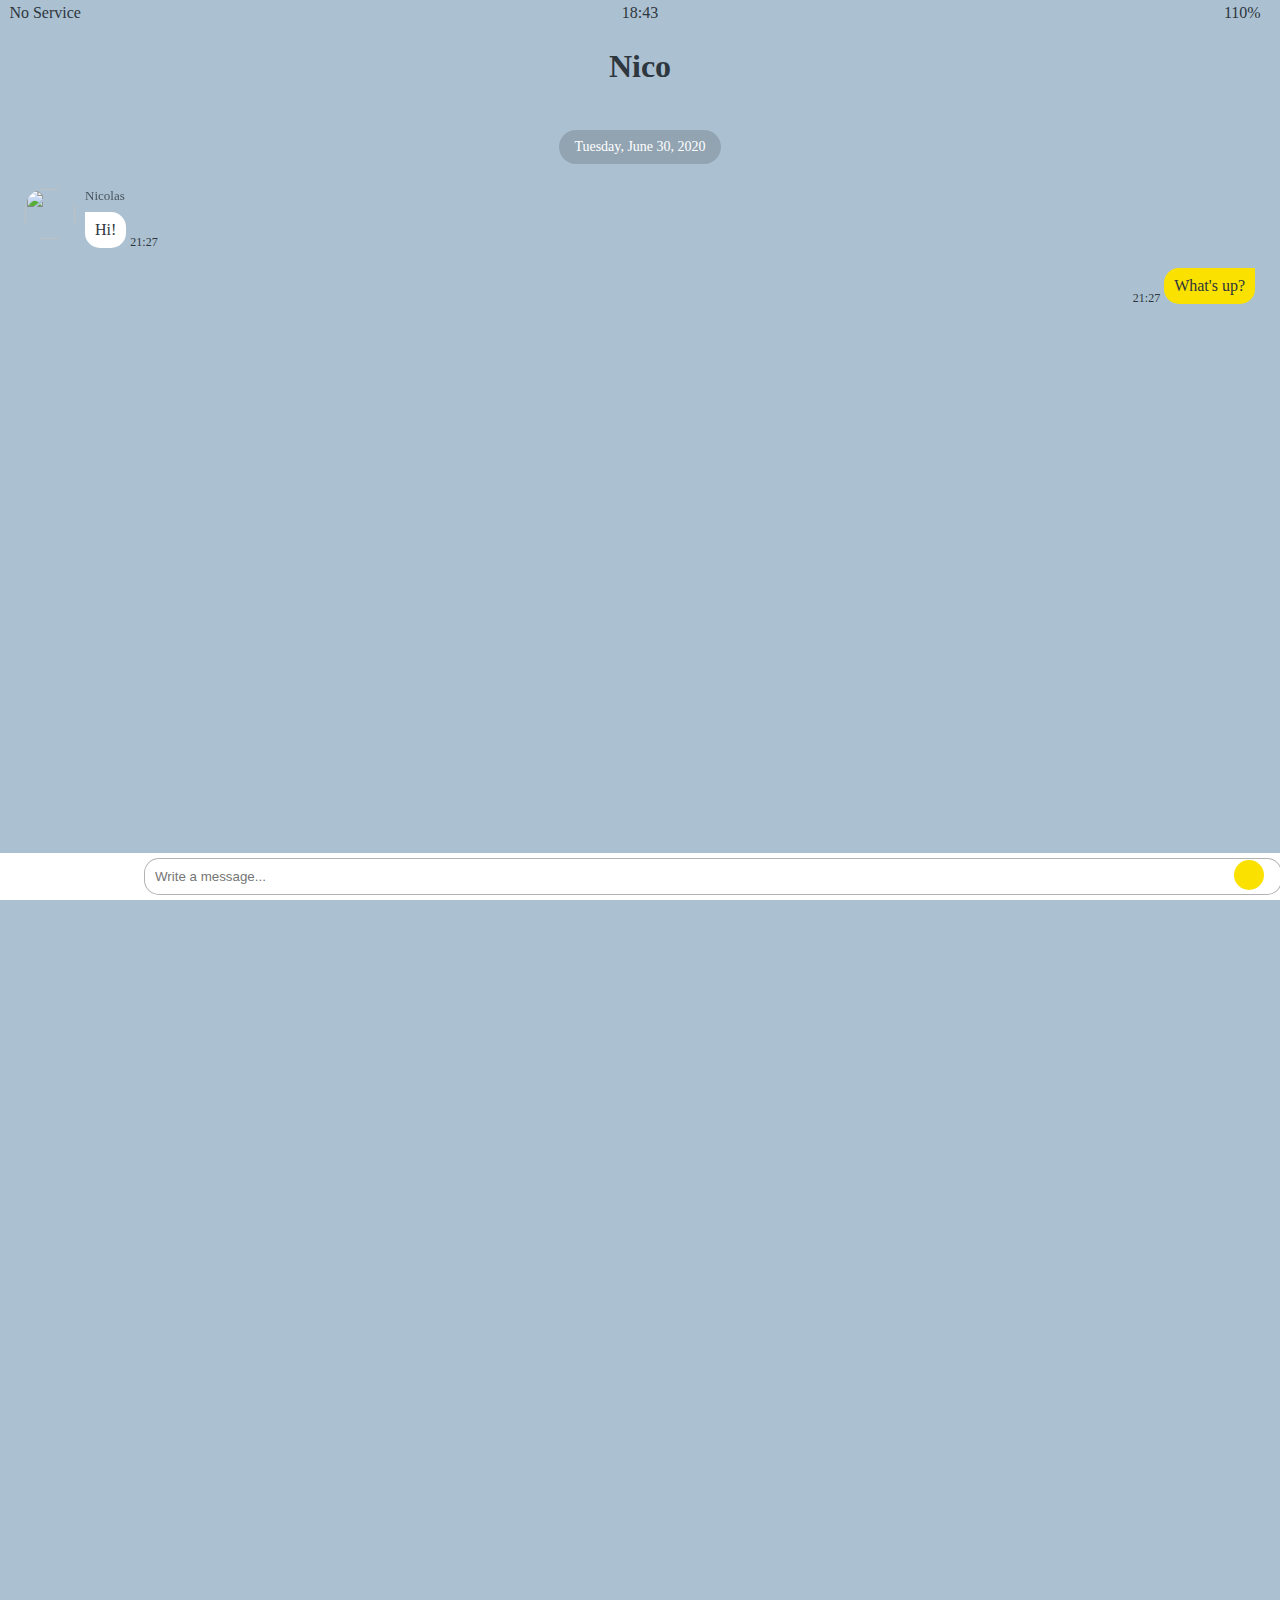
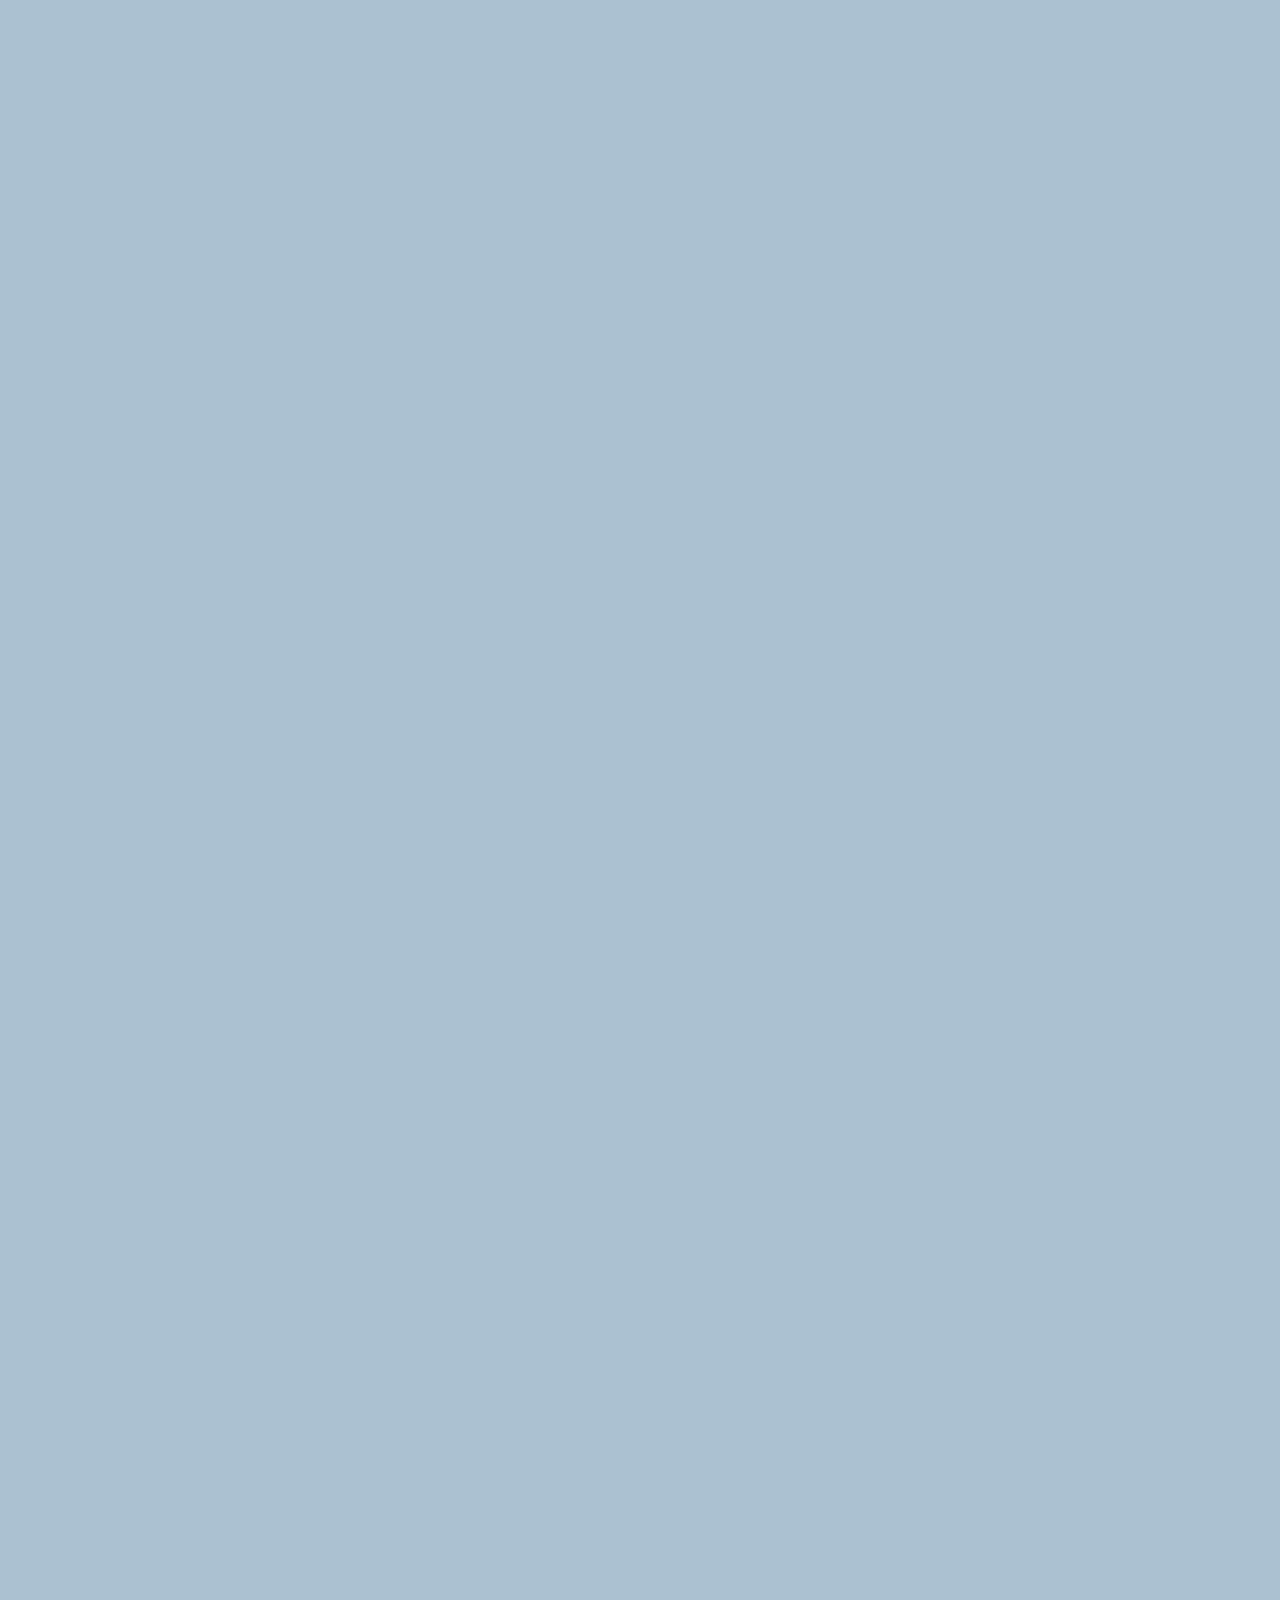
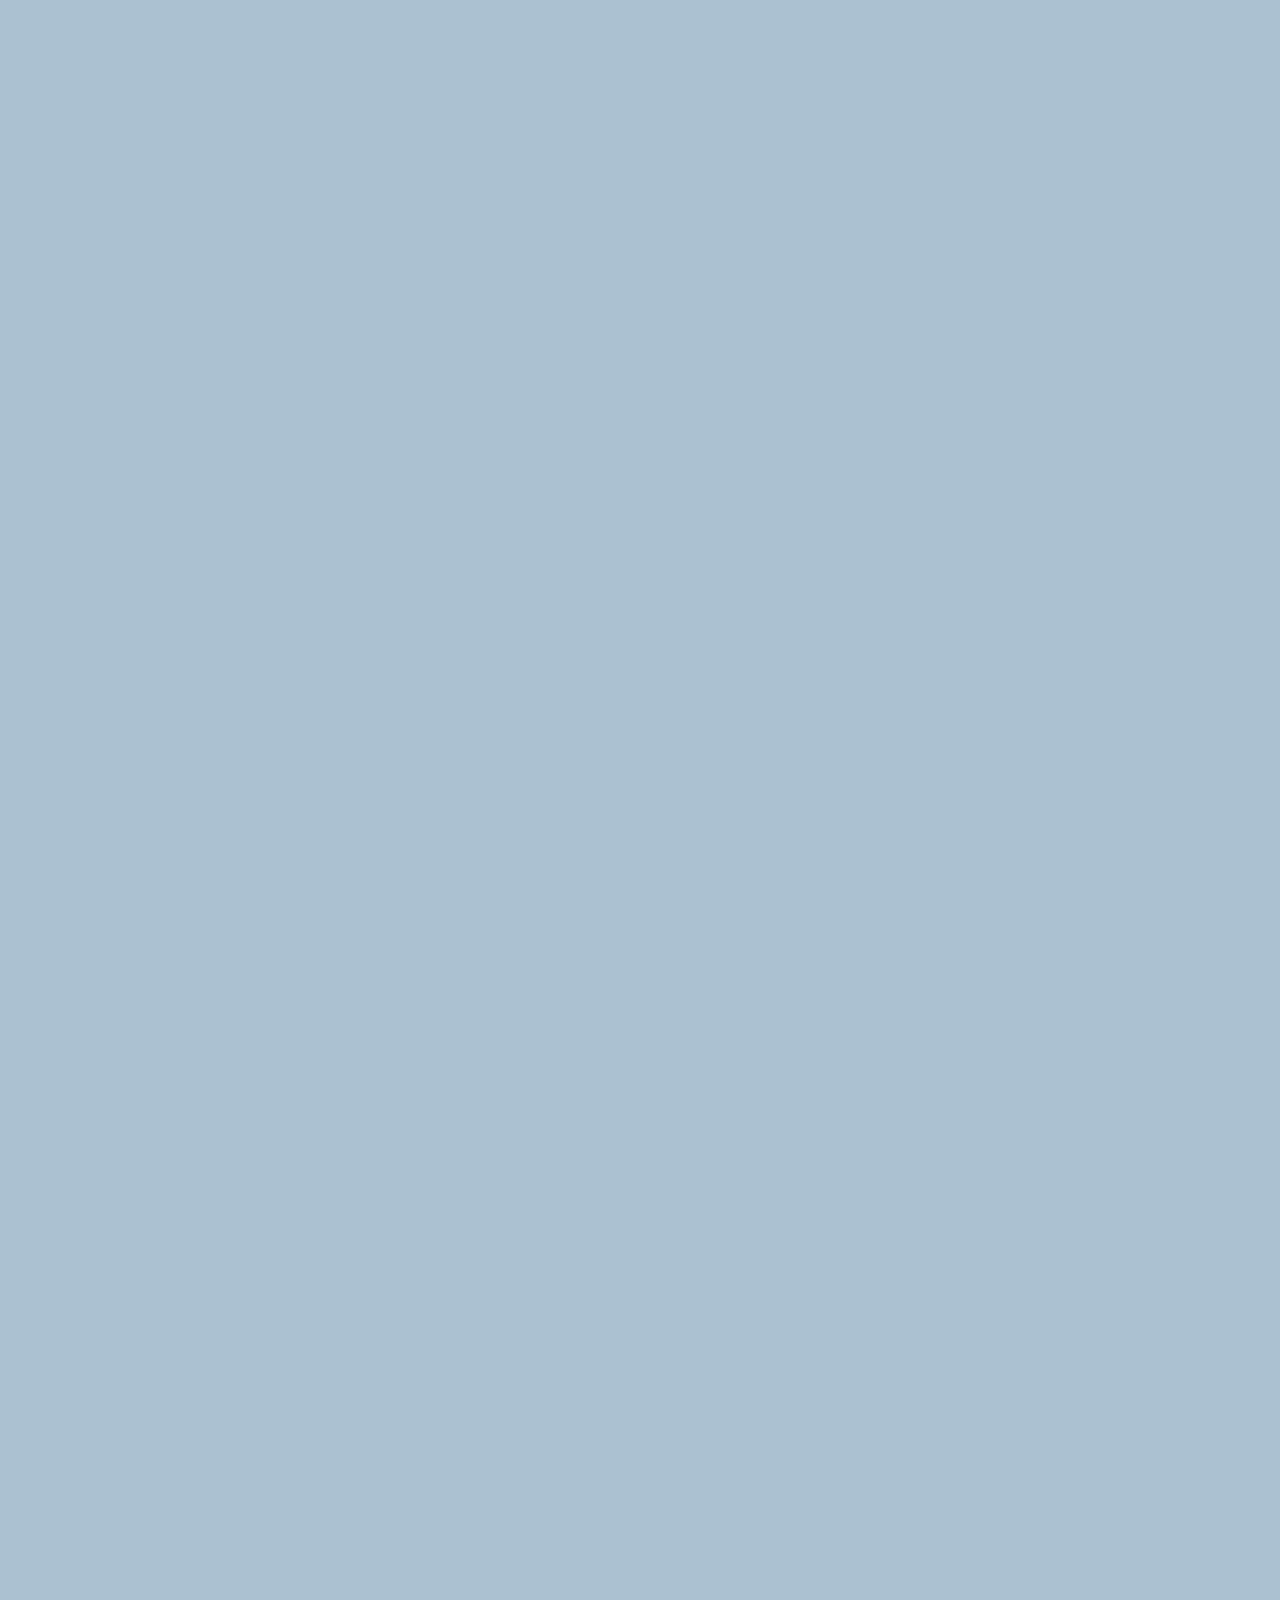
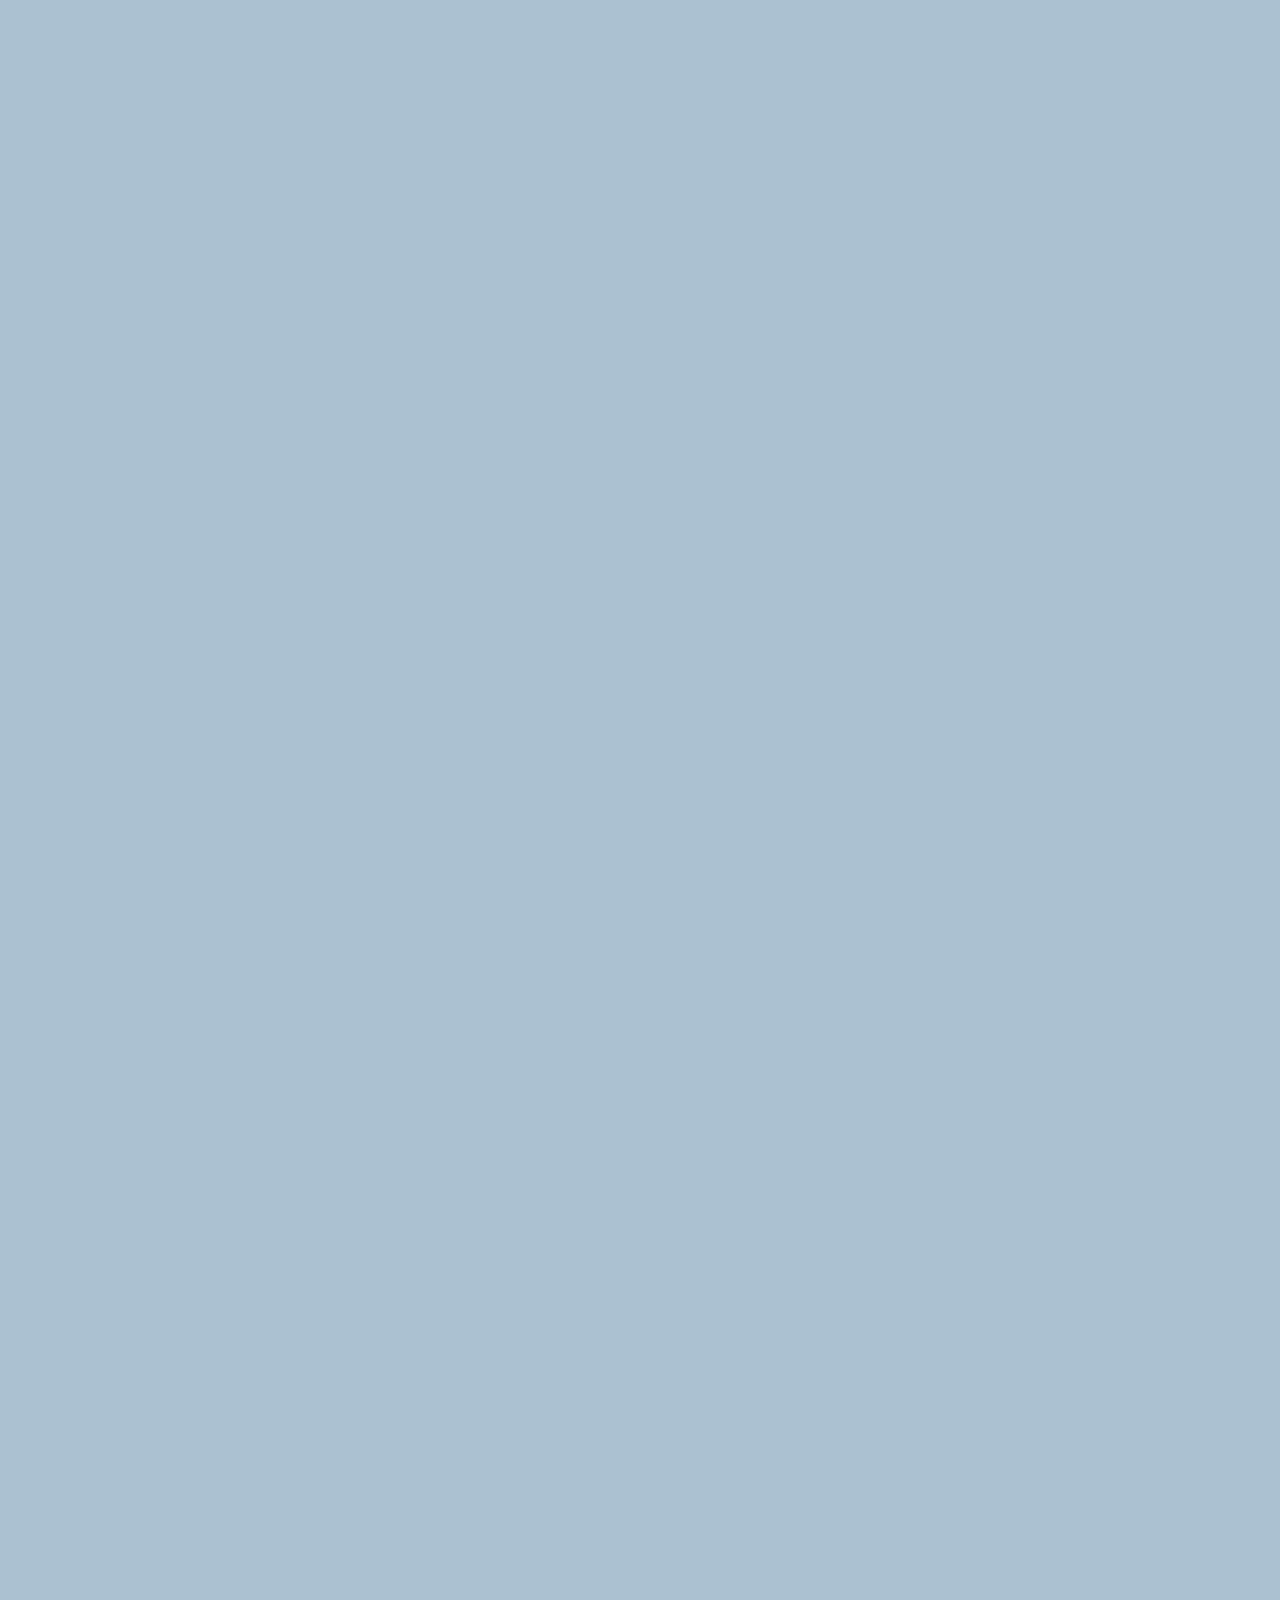
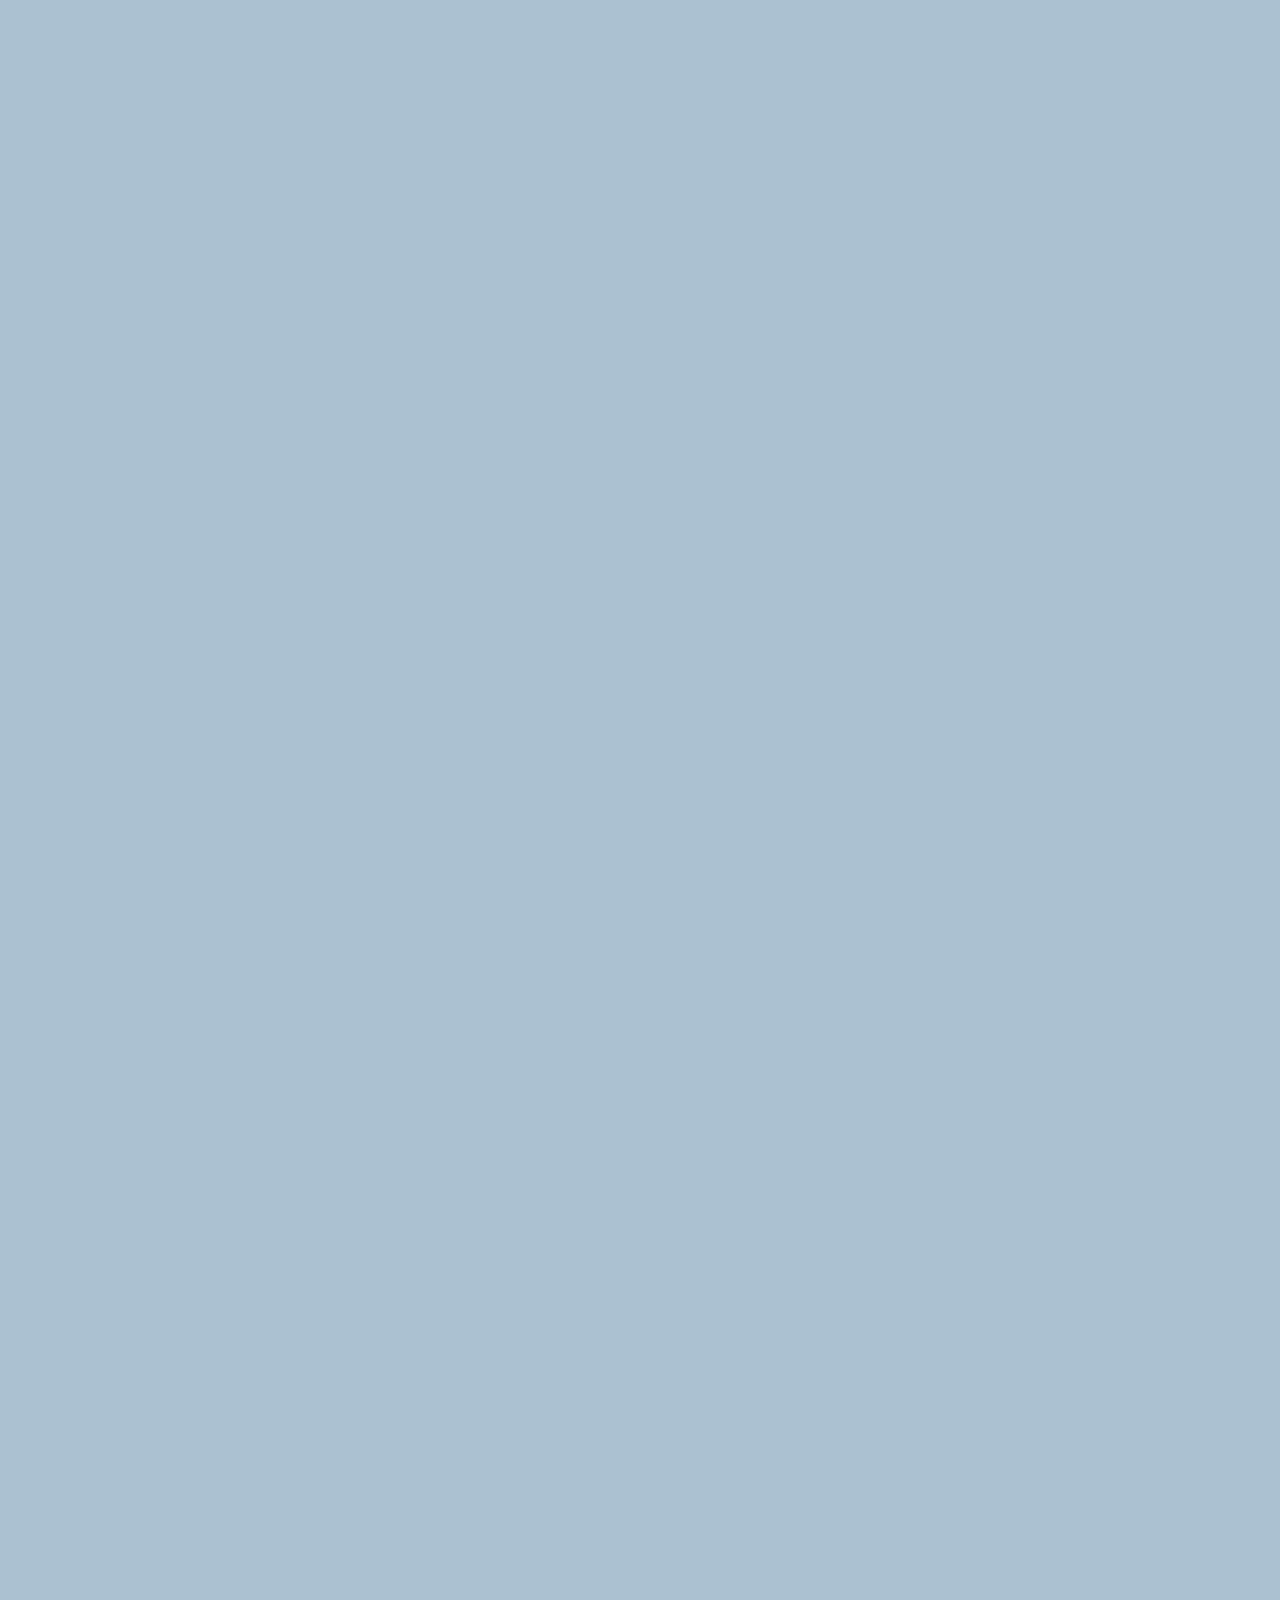
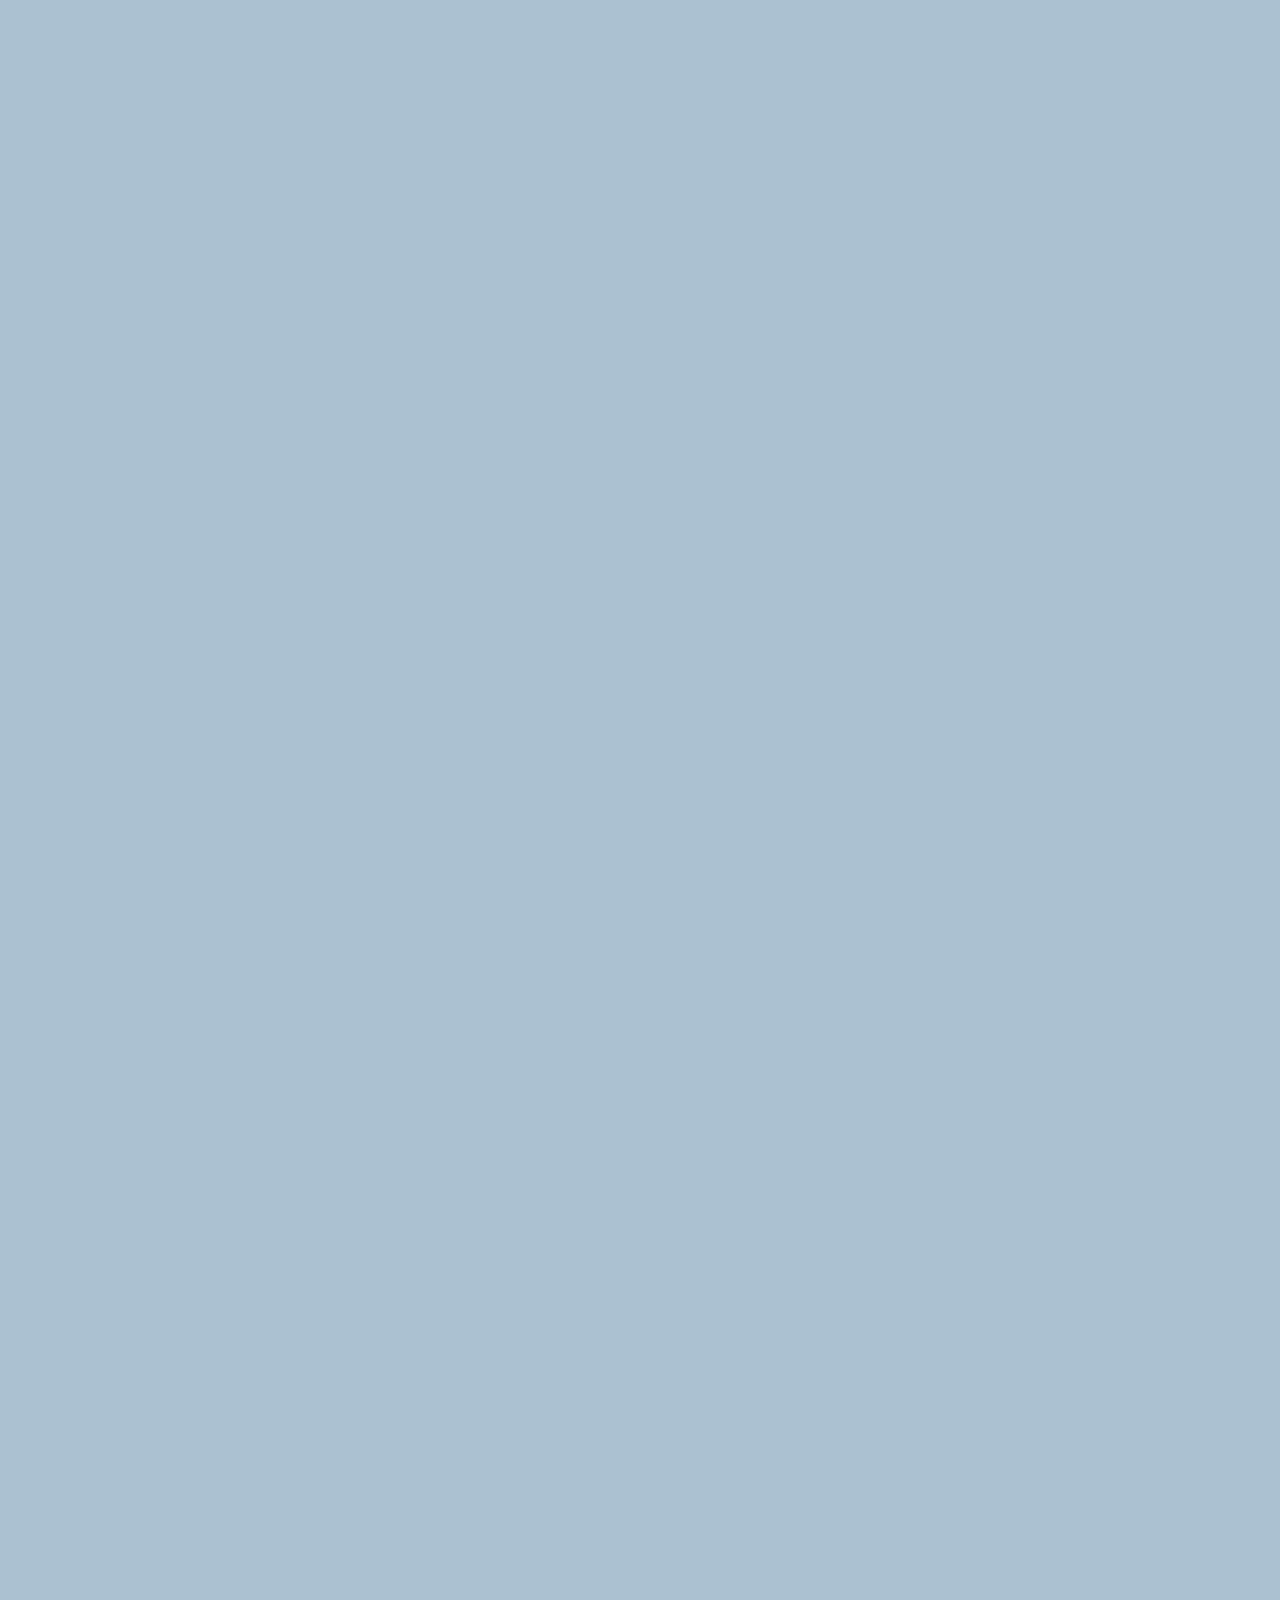
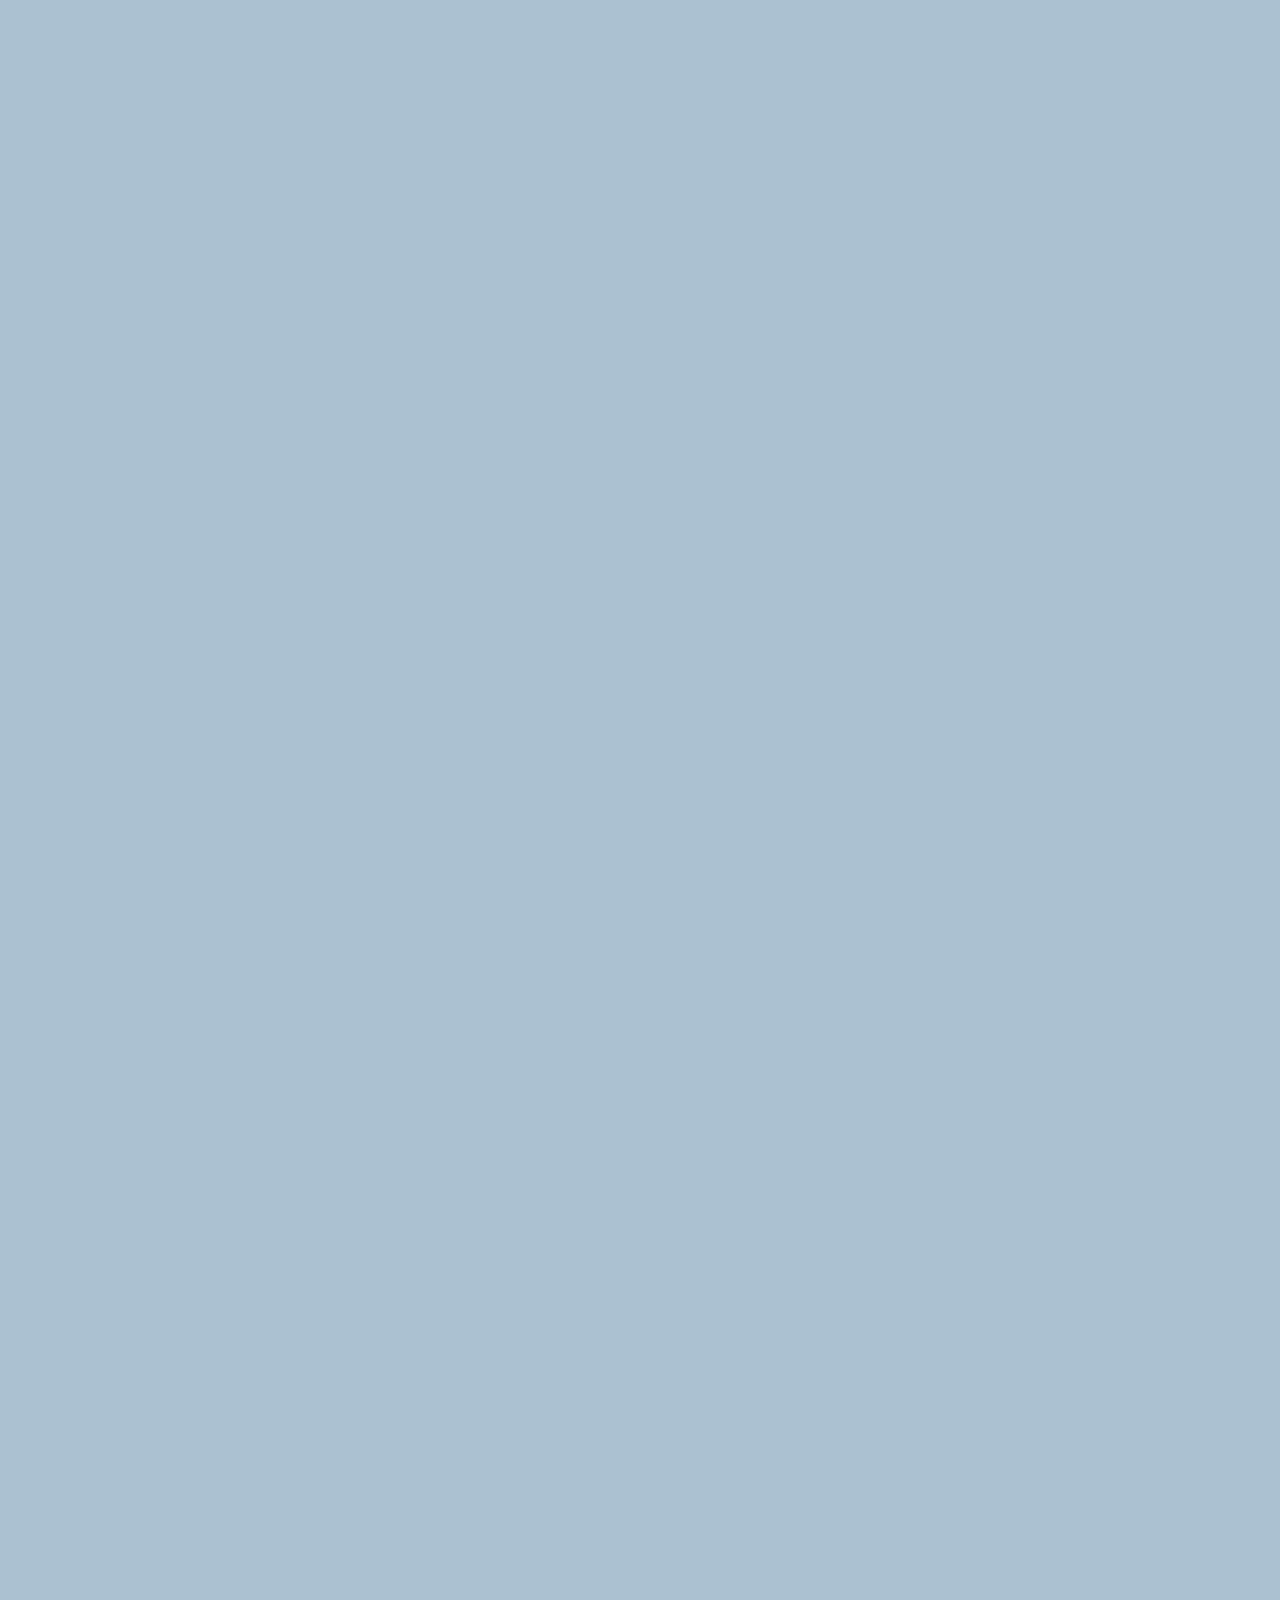
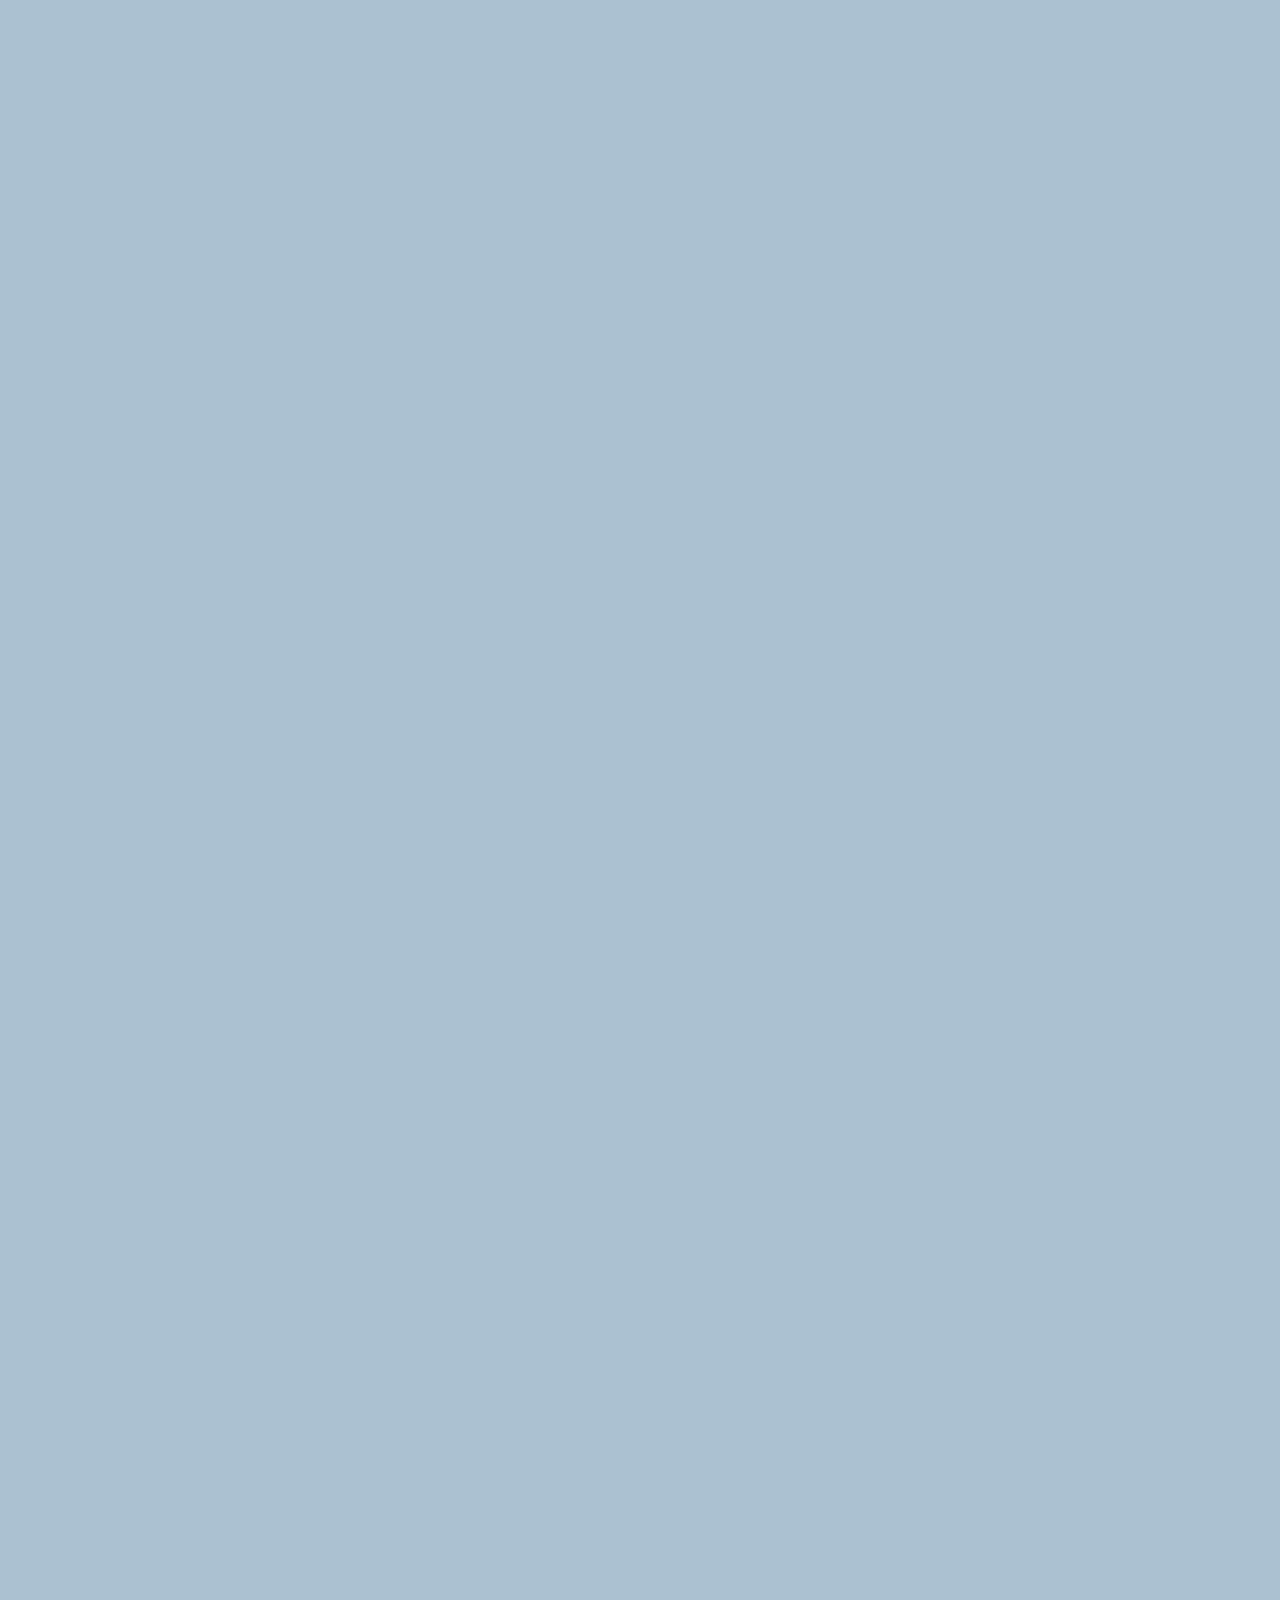
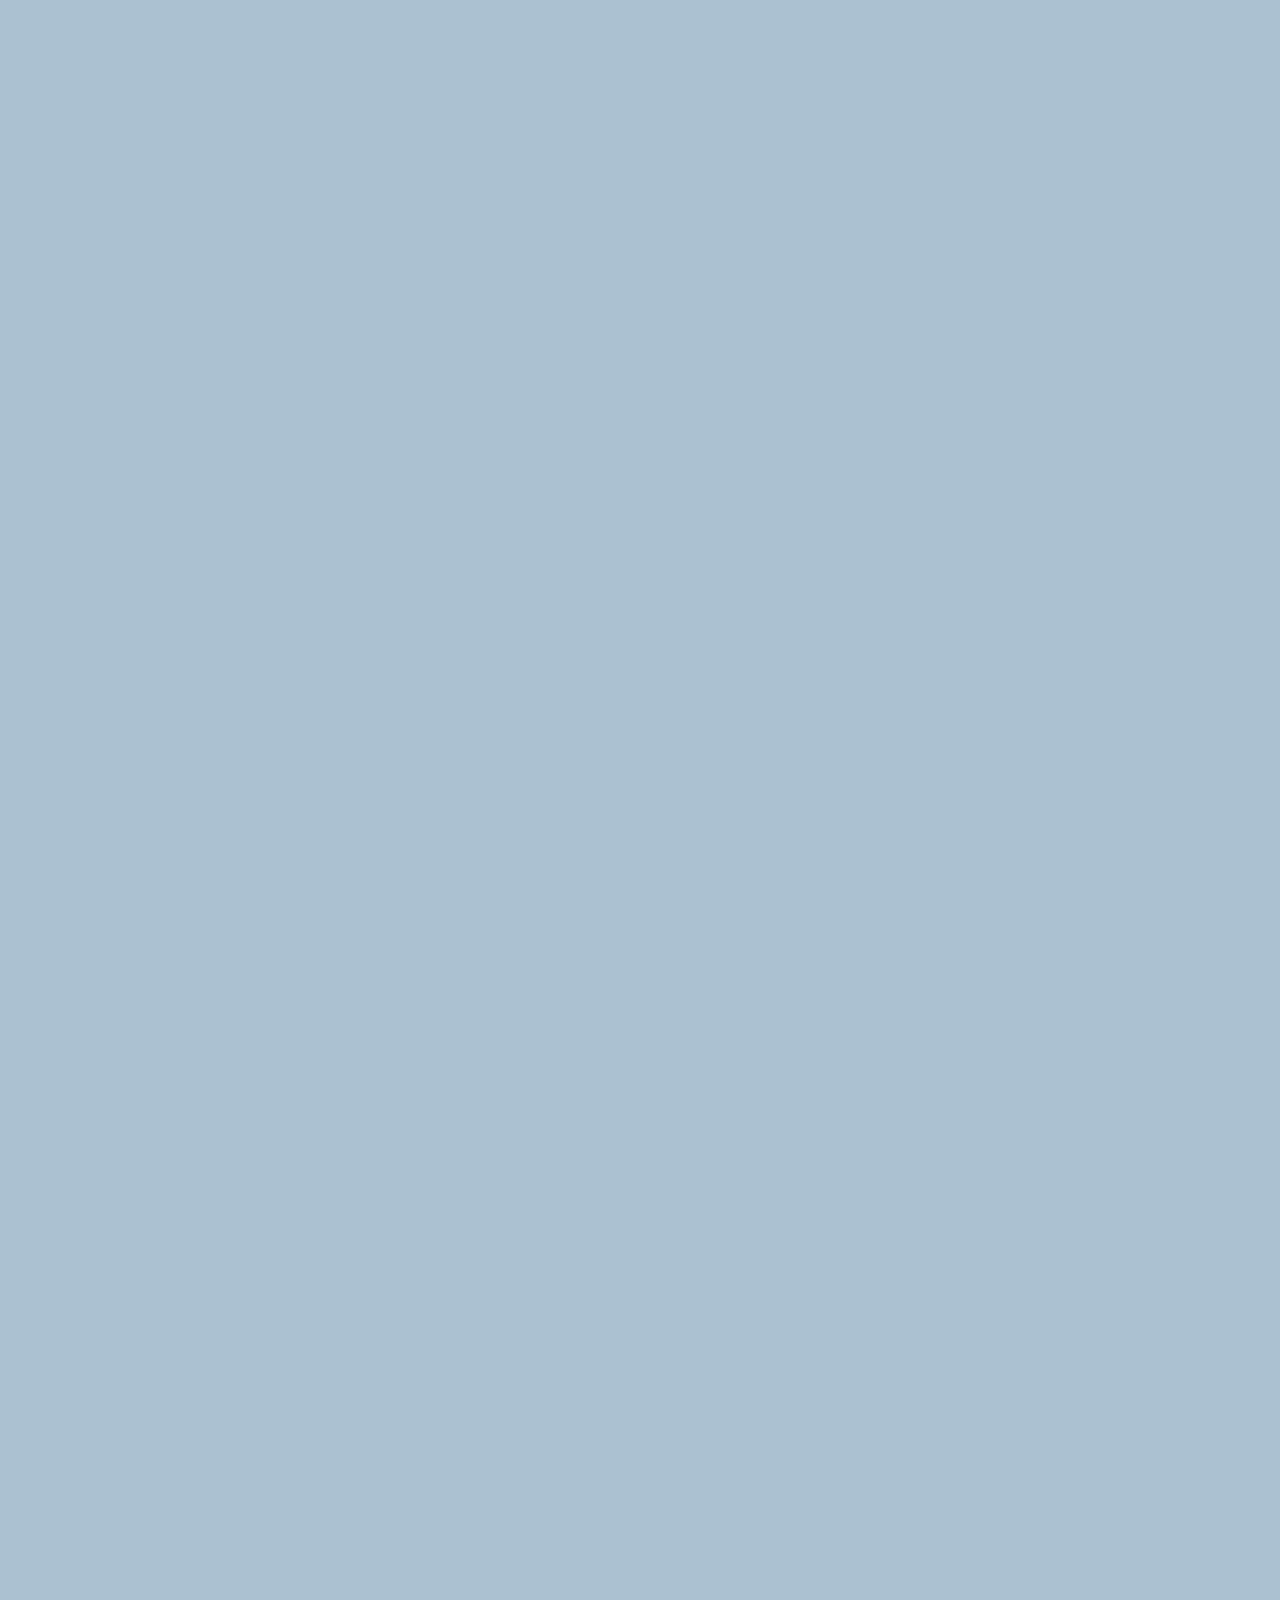
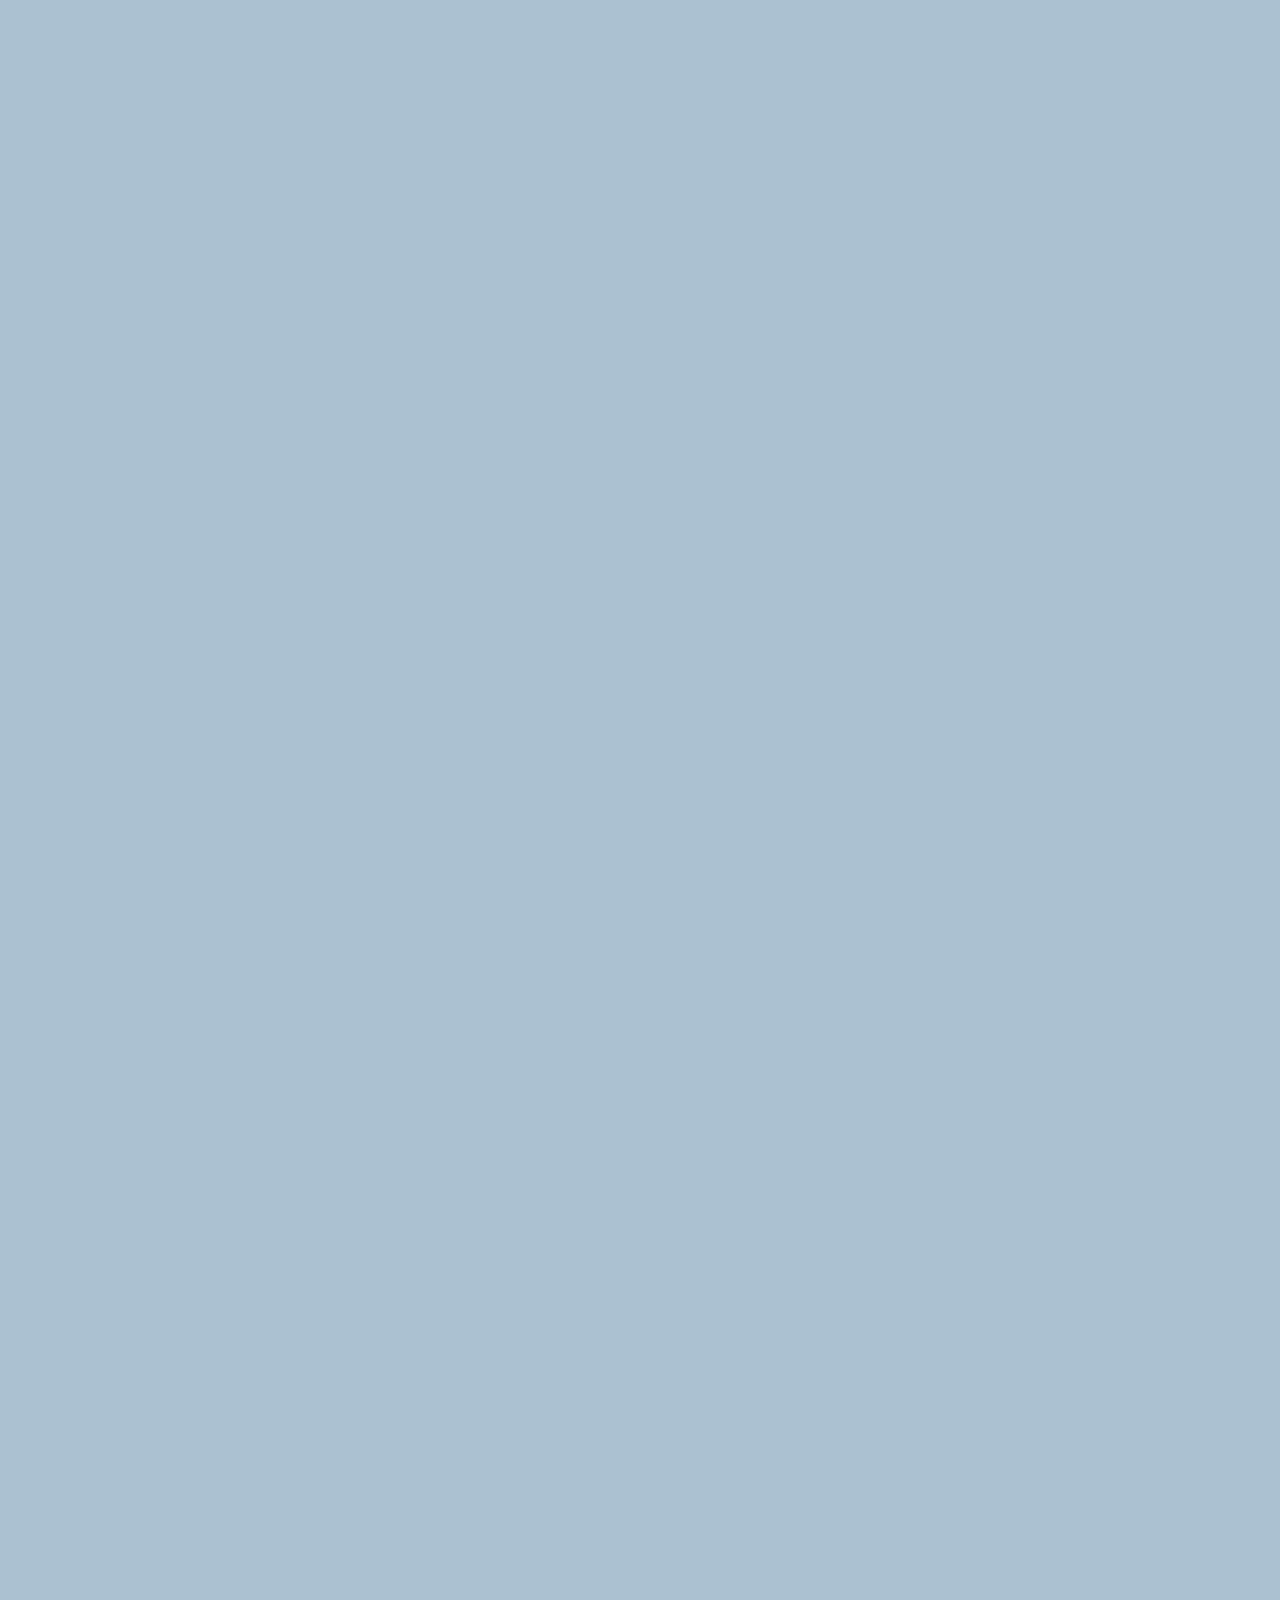
==== chat.html @ 385e306b "Create Chatings" ====
<!DOCTYPE html>
<html lang="en">
  <head>
    <link rel="stylesheet" href="css/styles.css" />
    <meta charset="UTF-8" />
    <meta http-equiv="X-UA-Compatible" content="IE=edge" />
    <meta name="viewport" content="width=device-width, initial-scale=1.0" />
    <title>Chat - Kokoa Talk</title>
  </head>
  <body class id="chat-screen">
    <div class="status-bar">
      <div class="status-bar__column">
        <span>No Service</span>
        <i class="fa-solid fa-wifi"></i>
      </div>
      <div class="status-bar__column">
        <span>18:43</span>
      </div>
      <div class="status-bar__column">
        <span>110%</span>
        <i class="fa-solid fa-battery-full fa-lg"></i>
        <i class="fa-sharp fa-solid fa-bolt"></i>
      </div>
    </div>

    <header class="alt-header">
      <div class="alt-header__column">
        <a href="more.html">
          <i class="fa-solid fa-angle-left fa-3x"></i>
        </a>
      </div>
      <div class="alt-header__column">
        <h1 class="alt-header__title">Nico</h1>
      </div>
      <div class="alt-header__column">
        <sapn>
          <i class="fa-solid fa-magnifying-glass fa-lg"> </i>
        </sapn>
        <span>
          <i class="fa-solid fa-bars"></i>
        </span>
      </div>
    </header>

    <main class="main-screen main-chat">
      <div class="chat__timestamp">Tuesday, June 30, 2020</div>
      <div class="message-row">
        <img src="https://avatars.githubusercontent.com/u/52969866?s=16&v=4" />
        <div class="message-row__content">
          <span class="message__author">Nicolas</span>
          <div class="message__info">
            <span class="message__bubble">Hi!</span>
            <span class="message__time">21:27</span>
          </div>
        </div>
      </div>
      <div class="message-row message-row--own">
        <div class="message__info">
          <span class="message__bubble">What's up?</span>
          <span class="message__time">21:27</span>
        </div>
      </div>
    </main>

    <form class="reply">
      <div class="reply__column">
        <i class="fa-regular fa-square-plus fa-2x"></i>
      </div>
      <div class="reply__column">
        <input type="text" placeholder="Write a message..." />
        <i class="fa-regular fa-face-laugh-wink"></i>
        <button>
          <i class="fa-solid fa-arrow-up"></i>
        </button>
      </div>
    </form>

    <script
      src="https://kit.fontawesome.com/6b229d2ba8.js"
      crossorigin="anonymous"
    ></script>
  </body>
</html>
---- css/styles.css ----
@import url("https://fonts.googleapis.com/css2?family=Open+Sans:wght@400;600&display=swap");
@import "reset.css";
@import "variables.css";

/* Components */
@import "components/status-bar.css";
@import "components/nav-bar.css";
@import "components/screen-header.css";
@import "components/user-components.css";
@import "components/badge.css";
@import "components/point.css";
@import "components/icon-row.css";
@import "components/alt-screen-head.css";

/* Screens */
@import "screens/login.css";
@import "screens/friends.css";
@import "screens/find.css";
@import "screens/more.css";
@import "screens/settings.css";
@import "screens/chat.css";

body {
  height: 100%;
  color: #2e363e;
}

.main-screen {
  padding: 0px var(--horixontal-space);
}
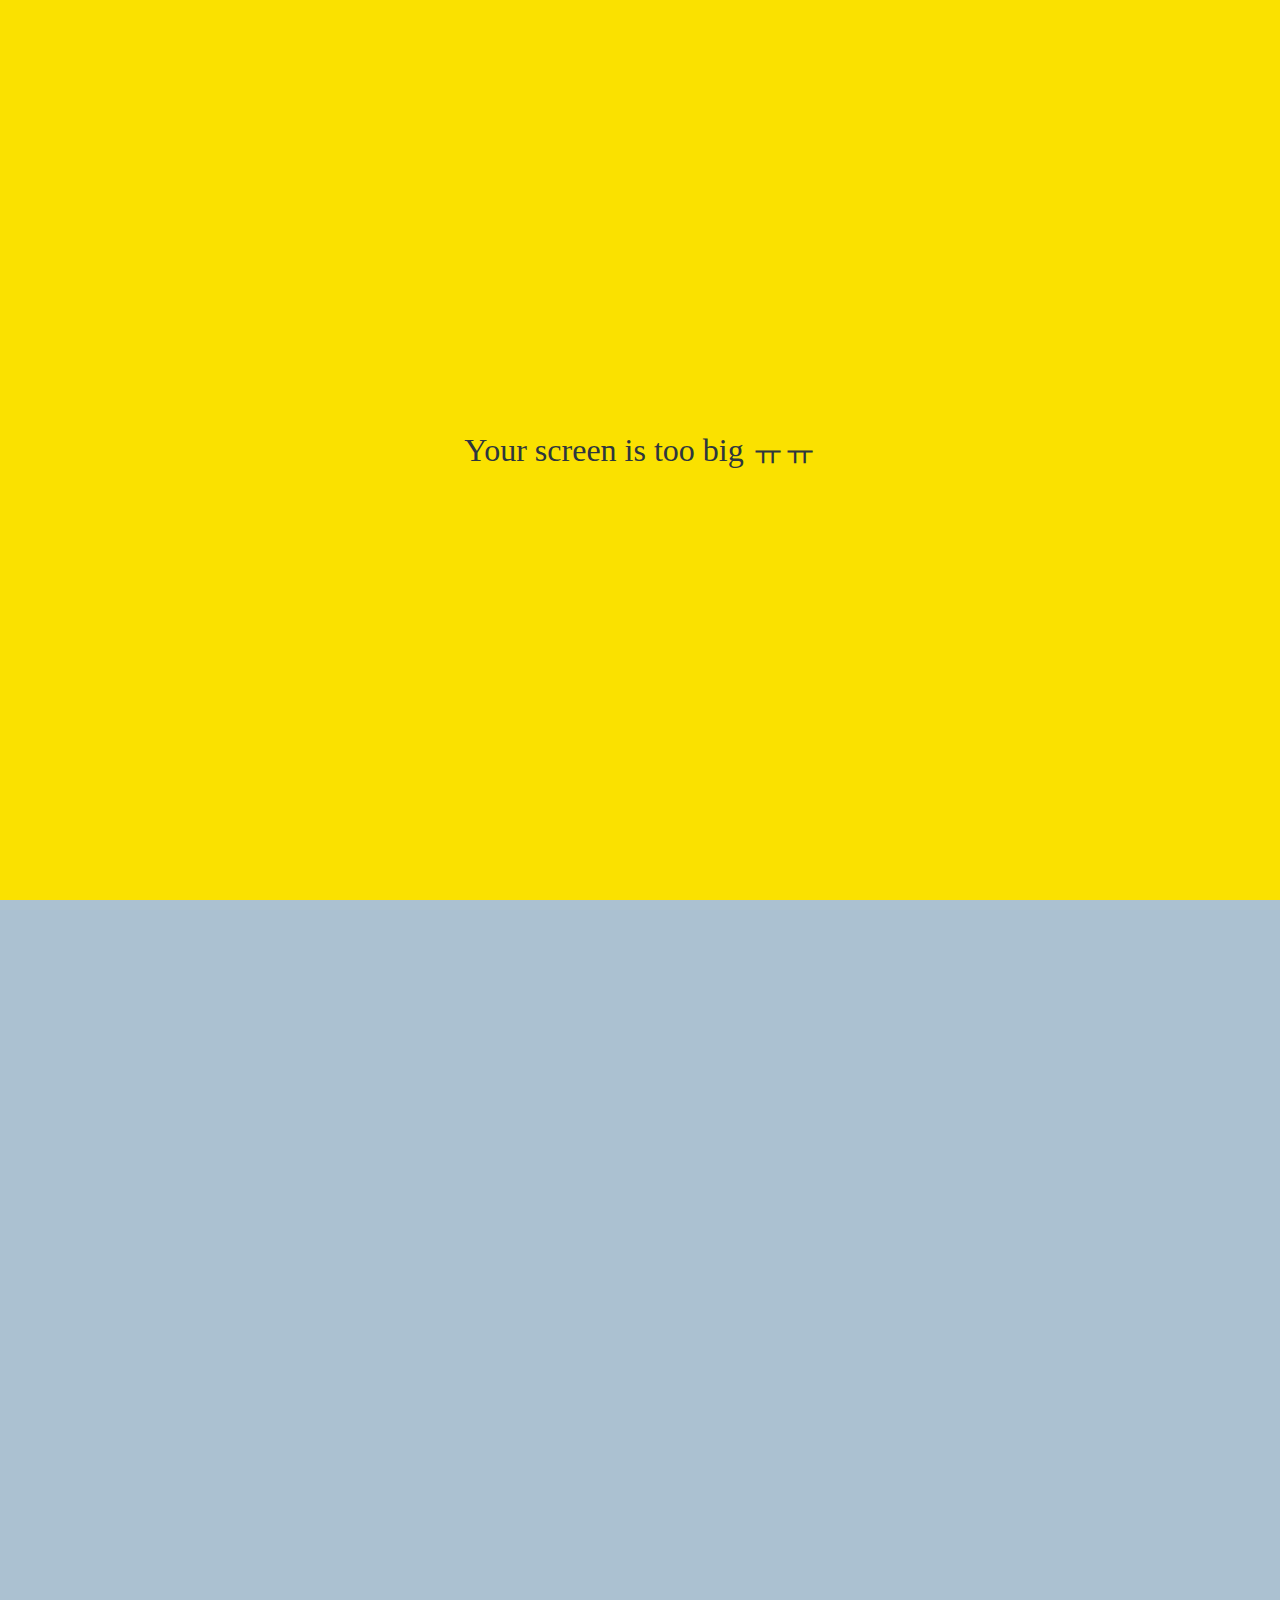
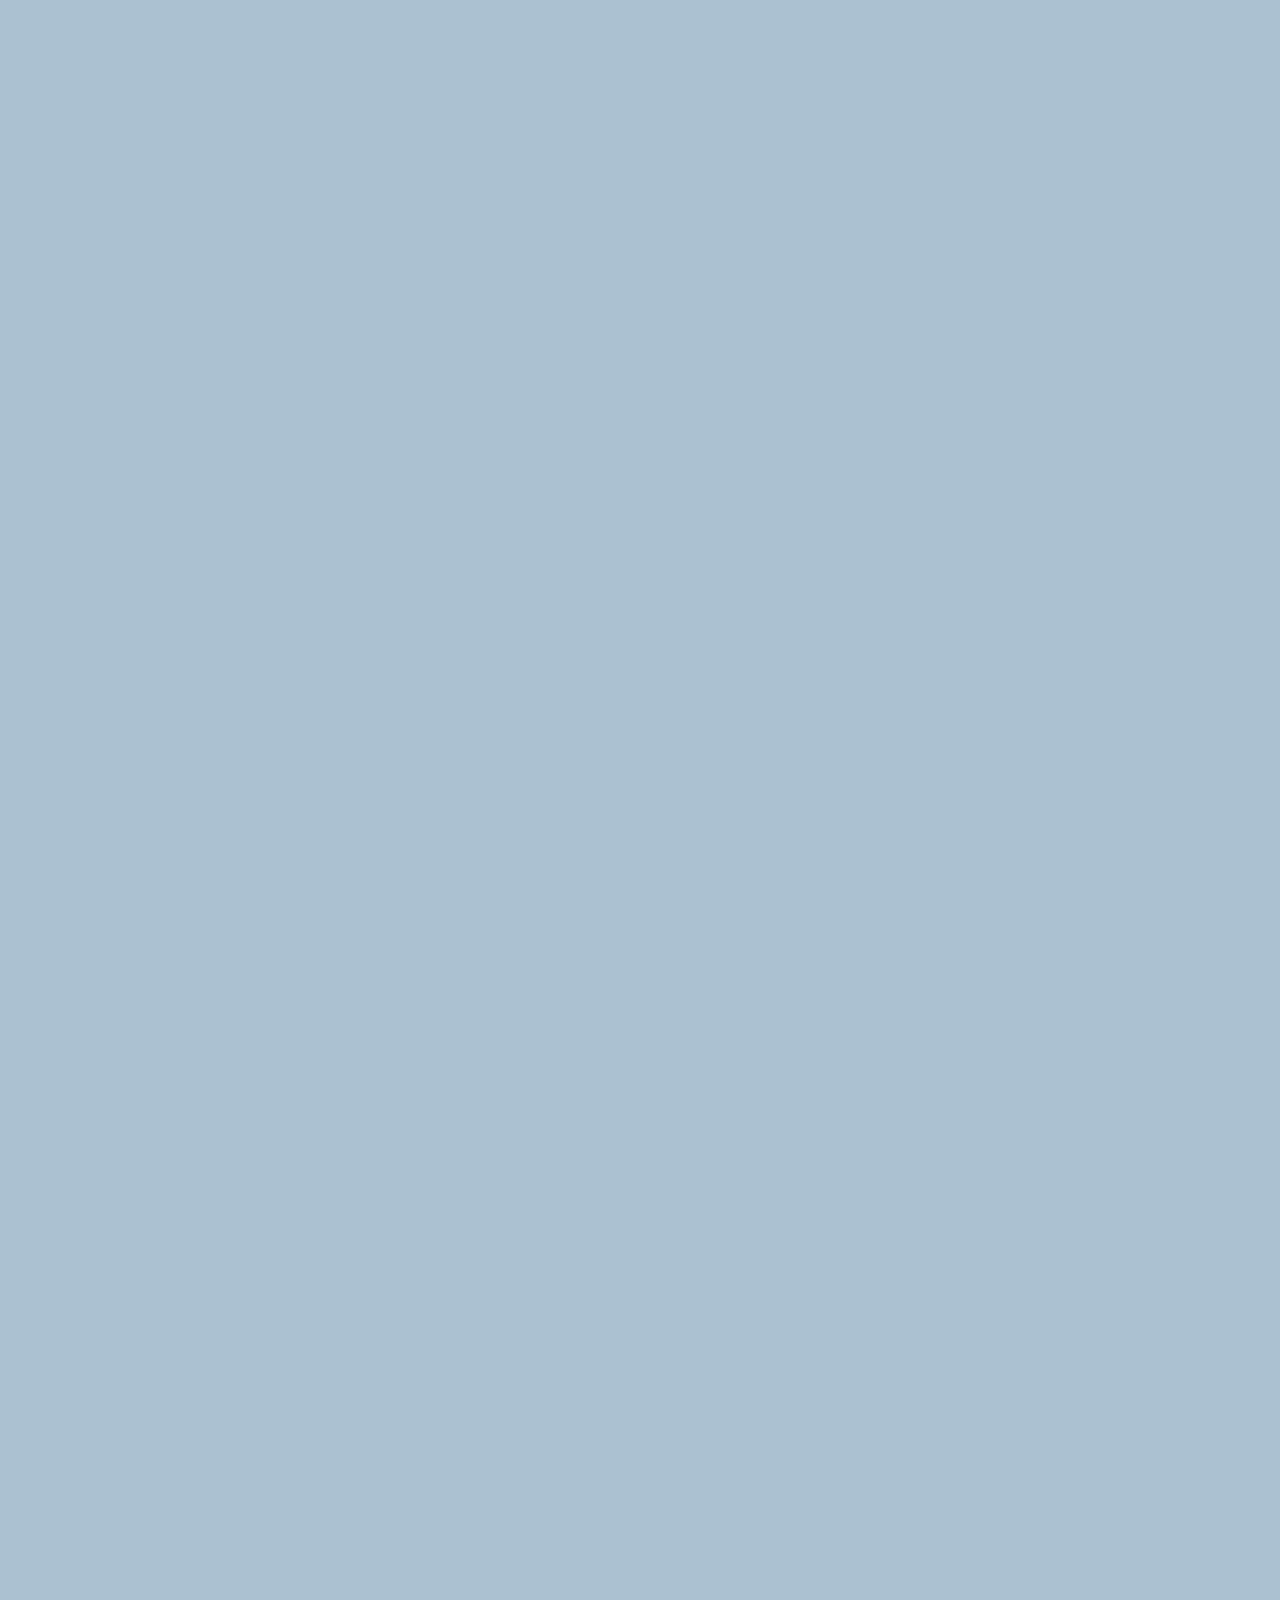
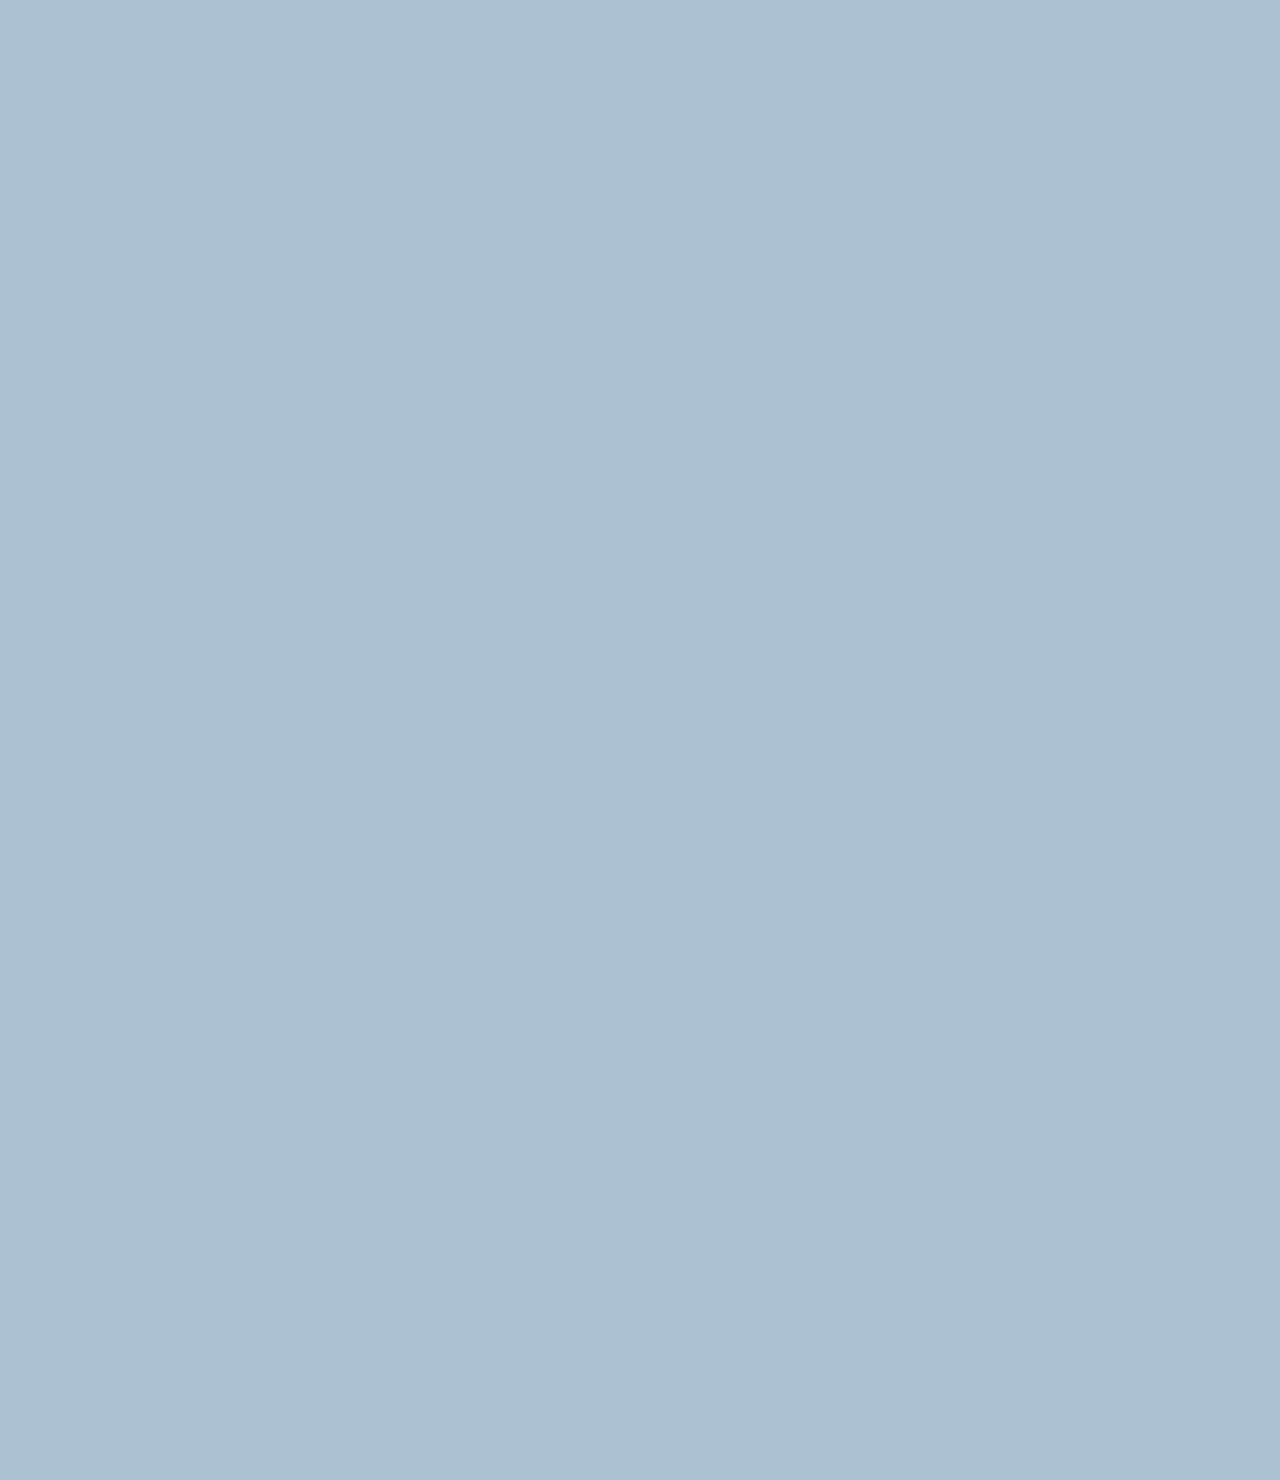
==== commit 1de0e890: "Create Kokoa Clone" ====
--- a/chat.html
+++ b/chat.html
@@ -75,6 +75,10 @@
       </div>
     </form>
 
+    <div id="no-mobile">
+      <span>Your screen is too big ㅠㅠ</span>
+    </div>
+
     <script
       src="https://kit.fontawesome.com/6b229d2ba8.js"
       crossorigin="anonymous"
--- a/css/styles.css
+++ b/css/styles.css
@@ -11,6 +11,7 @@
 @import "components/point.css";
 @import "components/icon-row.css";
 @import "components/alt-screen-head.css";
+@import "components/no-mobile.css";
 
 /* Screens */
 @import "screens/login.css";
